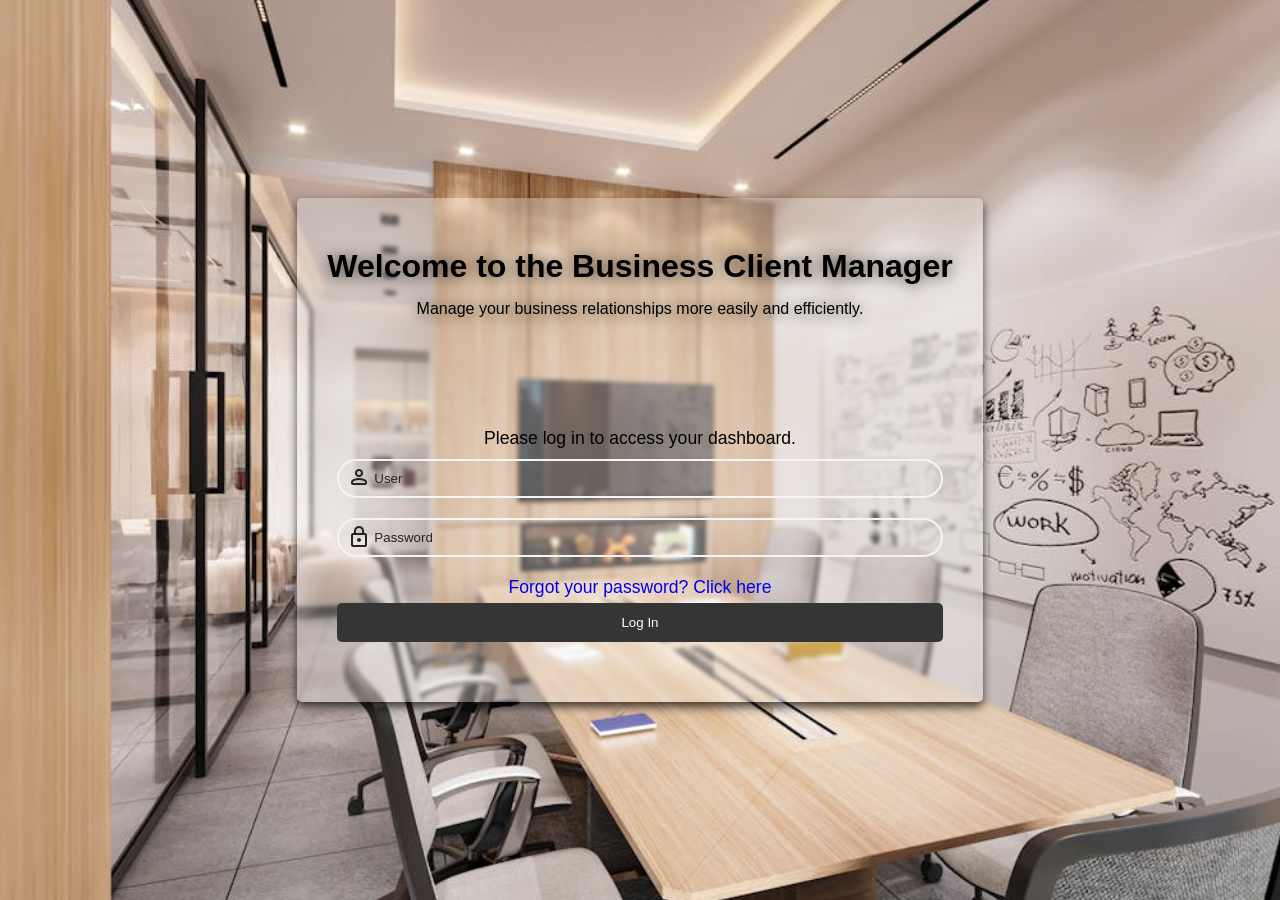
==== CRM Page/index.html @ 7062f37e "first commit" ====
<!DOCTYPE html>
<html lang="en-US">
<head>
    <meta charset="UTF-8">
    <meta name="viewport" content="width=device-width, initial-scale=1.0">
    <title>Your Business CRM</title>
    <link rel="stylesheet" href="styles/reset.css">
    <link rel="stylesheet" href="styles/style.css">
    <link rel="stylesheet" href="https://fonts.googleapis.com/css2?family=Material+Symbols+Rounded:FILL@1&icon_names=personlock" />
</head>
<body>
    <main>
        <div>
            <h1>Welcome to the Business Client Manager</h1>
            <p>Manage your business relationships more easily and efficiently.</p>
        </div>
        <form action="" autocomplete="on">
            <p>Please log in to access your dashboard.</p>
            <div class="inputs">
                <i class="material-symbols-rounded person">person</i>
                <input type="text" id="username" name="username" placeholder="User" required>
                <i class="material-symbols-rounded lock">lock</i>
                <input type="password" id="password" name="password" placeholder="Password" required>
            </div>
            <p><a href="#">Forgot your password? Click here</a></p>
            <button type="submit">Log In</button>
        </form>
    </main>
</body>
</html>
---- CRM Page/styles/style.css ----
@charset "UTF-8";

body {
    height: 100vh;

    display: flex;
    justify-content: center;
    align-items: center;

    font-family:'Trebuchet MS', 'Lucida Sans Unicode', 'Lucida Grande', 'Lucida Sans', Arial, sans-serif;

    background: url('../images/office-bg.jpg') no-repeat center/cover;
}

a {
    text-decoration: none;
}

main {
    height: fit-content;
    padding: 40px 20px;
    margin: 30px;
    border-radius: 5px;
    box-shadow: 0px 5px 10px #000000b4;
    backdrop-filter: blur(2px);

    display: flex;
    flex-direction: column;
    gap: 80px;

    text-align: center;

    background-color: #ffffff4b;
}

main > * {
    border-radius: 10px;
}

main > div {
    padding: 10px;

    text-shadow: 0px 1px 15px #000000b4;
}

main > div > h1 {
    padding-bottom: 15px;
}

form {
    padding: 20px;

    display: flex;
    flex-direction: column;
    gap: 5px;

    font-size: 1.1em;
}

form > p:nth-child(1) {
    padding-bottom: 5px;
}

form > div.inputs {
    display: flex;
    flex-direction: column;
    gap: 20px;

    position: relative;
}

form > div.inputs > input {
    padding: 10px;
    padding-left: 35px;
    border-radius: 50px;
    border: 2px whitesmoke solid;

    background-color: transparent;
}

form > div.inputs > i {
    position: absolute;

    color: #252525;
}

form > div.inputs > i.person {
    top: 6px;
    left: 10px;
}

form > div.inputs > i.lock {
    top: 66px;
    left: 10px;
}

form > div.inputs > input::placeholder {
    color: #252525;
}

form > div.inputs > input:focus {
    outline: none;

    background-color: #a1a1a18c;
}

form > div.inputs > input#password {
    margin-bottom: 15px;
}

form > button {
    padding: 12px;
    border-radius: 5px;
    border: none;

    background-color: #353535;

    color: #fff;
}

form > button:hover {
    cursor: pointer;
    background-color: #1b1b1b;
}
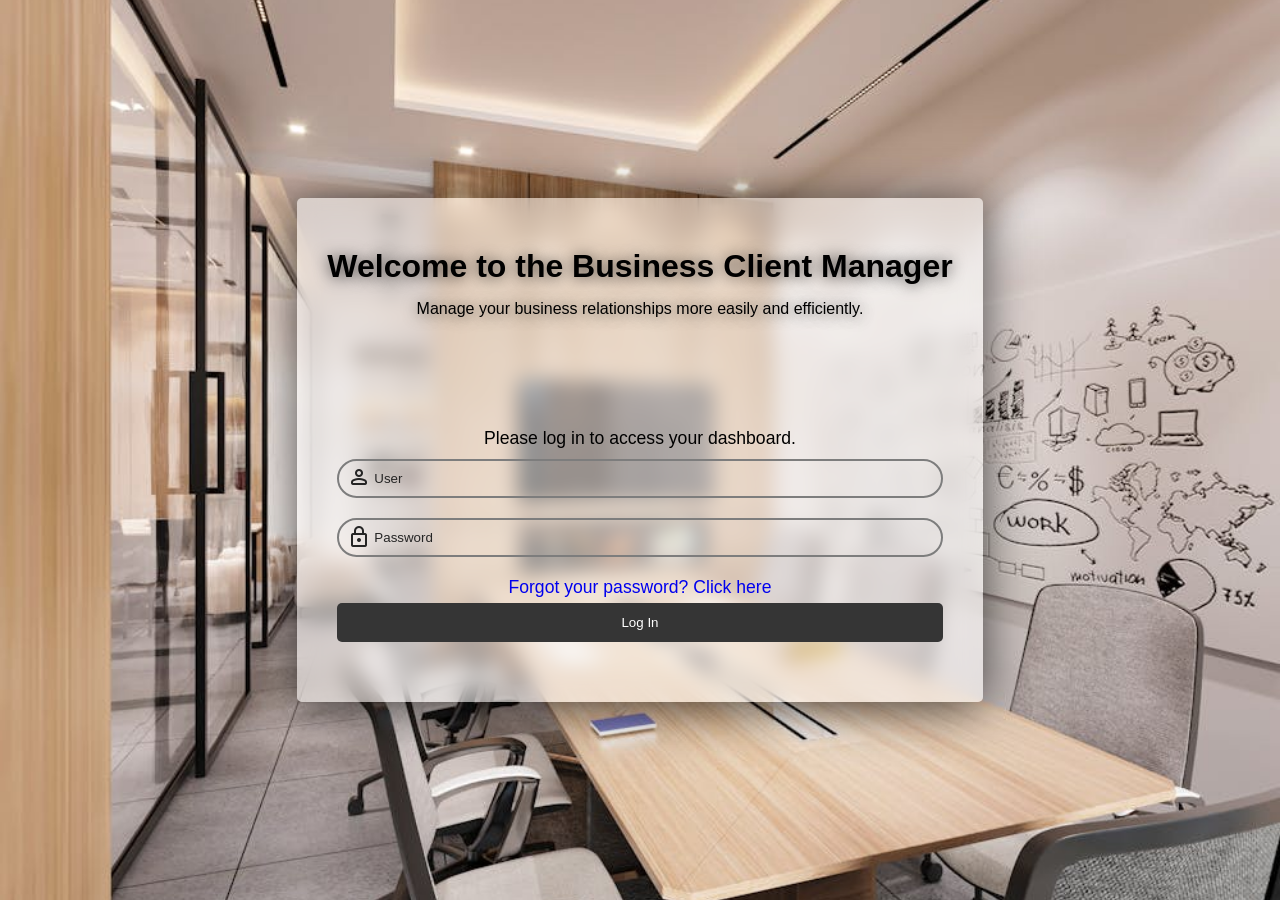
==== commit 094b0e59: "Added "main menu" page" ====
--- a/CRM Page/index.html
+++ b/CRM Page/index.html
@@ -5,11 +5,12 @@
     <meta name="viewport" content="width=device-width, initial-scale=1.0">
     <title>Your Business CRM</title>
     <link rel="stylesheet" href="styles/reset.css">
-    <link rel="stylesheet" href="styles/style.css">
-    <link rel="stylesheet" href="https://fonts.googleapis.com/css2?family=Material+Symbols+Rounded:FILL@1&icon_names=personlock" />
+    <link rel="stylesheet" href="styles/login-page-style.css">
+    <link rel="stylesheet" href="styles/global-classes.css">
+    <link rel="stylesheet" href="https://fonts.googleapis.com/css2?family=Material+Symbols+Rounded:FILL@1&icon_names=personlock">
 </head>
 <body>
-    <main>
+    <main class="glassed-bg">
         <div>
             <h1>Welcome to the Business Client Manager</h1>
             <p>Manage your business relationships more easily and efficiently.</p>
@@ -18,12 +19,12 @@
             <p>Please log in to access your dashboard.</p>
             <div class="inputs">
                 <i class="material-symbols-rounded person">person</i>
-                <input type="text" id="username" name="username" placeholder="User" required>
+                <input type="text" id="username" name="username" placeholder="User" class="input" required>
                 <i class="material-symbols-rounded lock">lock</i>
-                <input type="password" id="password" name="password" placeholder="Password" required>
+                <input type="password" id="password" name="password" placeholder="Password" class="input" required>
             </div>
             <p><a href="#">Forgot your password? Click here</a></p>
-            <button type="submit">Log In</button>
+            <button type="submit" class="button">Log In</button>
         </form>
     </main>
 </body>
--- a/CRM Page/styles/login-page-style.css
+++ b/CRM Page/styles/login-page-style.css
@@ -0,0 +1,102 @@
+@charset "UTF-8";
+
+body {
+    height: 100vh;
+
+    display: flex;
+    justify-content: center;
+    align-items: center;
+
+    background: url('../images/office-bg.jpg') no-repeat center/cover;
+}
+
+a {
+    text-decoration: none;
+}
+
+main {
+    height: fit-content;
+    padding: 40px 20px;
+    margin: 30px;
+
+    display: flex;
+    flex-direction: column;
+    gap: 80px;
+
+    text-align: center;
+
+    background-color: #ffffff4b;
+}
+
+main > * {
+    border-radius: 10px;
+}
+
+main > div {
+    padding: 10px;
+
+    text-shadow: 0px 1px 15px #000000b4;
+}
+
+main > div > h1 {
+    padding-bottom: 15px;
+}
+
+form {
+    padding: 20px;
+
+    display: flex;
+    flex-direction: column;
+    gap: 5px;
+
+    font-size: 1.1em;
+}
+
+form > p:nth-child(1) {
+    padding-bottom: 5px;
+}
+
+form > div.inputs {
+    display: flex;
+    flex-direction: column;
+    gap: 20px;
+
+    position: relative;
+}
+
+form > div.inputs > input {
+    padding: 10px;
+    padding-left: 35px;
+    border-radius: 50px;
+    border: 2px #7d7d7d solid;
+
+    background-color: transparent;
+}
+
+form > div.inputs > i {
+    position: absolute;
+
+    color: #252525;
+}
+
+form > div.inputs > i.person {
+    top: 6px;
+    left: 10px;
+}
+
+form > div.inputs > i.lock {
+    top: 66px;
+    left: 10px;
+}
+
+form > div.inputs > input#password {
+    margin-bottom: 15px;
+}
+
+form > button {
+    padding: 10px;
+}
+
+form > button:hover {
+    cursor: pointer;
+}
--- a/CRM Page/styles/global-classes.css
+++ b/CRM Page/styles/global-classes.css
@@ -0,0 +1,83 @@
+.button {
+    border: transparent 2px solid;
+    border-radius: 5px;
+
+    background-color: #353535;
+
+    color: white;
+}
+
+.button:hover {
+    border-color: #1b1b1b;
+
+    box-shadow: 0px 5px 20px #000000b4;
+
+    background-color: #35353525;
+
+    font-weight: bold;
+
+    color: black;
+}
+
+.link-button {
+    width: 100%;
+    height: 100%;
+    border: transparent 2px solid;
+    border-radius: 5px;
+
+    display: flex;
+    justify-content: center;
+    align-items: center;
+
+    background-color: #353535;
+
+    font-size: 1.3em;
+
+    text-align: center;
+
+    color: white;
+}
+
+.link-button:hover {
+    border-color: #1b1b1b;
+
+    box-shadow: 0px 5px 20px #000000b4;
+
+    background-color: #35353525;
+
+    font-weight: bold;
+
+    color: black;
+}
+
+.glassed-bg {
+    border-radius: 5px;
+    box-shadow: 0px 5px 50px #000000b4;
+    backdrop-filter: blur(10px);
+
+    background-color: #ffffff80;
+}
+
+.input {
+    border-radius: 50px;
+    border: 2px #7d7d7d solid;
+
+    background-color: transparent;
+}
+
+.input::placeholder {
+    color: #252525;
+}
+
+.input:focus {
+    box-shadow: 0px 0px 10px #000000b4;
+    outline: none;
+
+    background-color: #a1a1a18c;
+}
+
+@media (min-width: 2560px) {
+    .link-button {
+        font-size: 2.3em
+    }
+}
